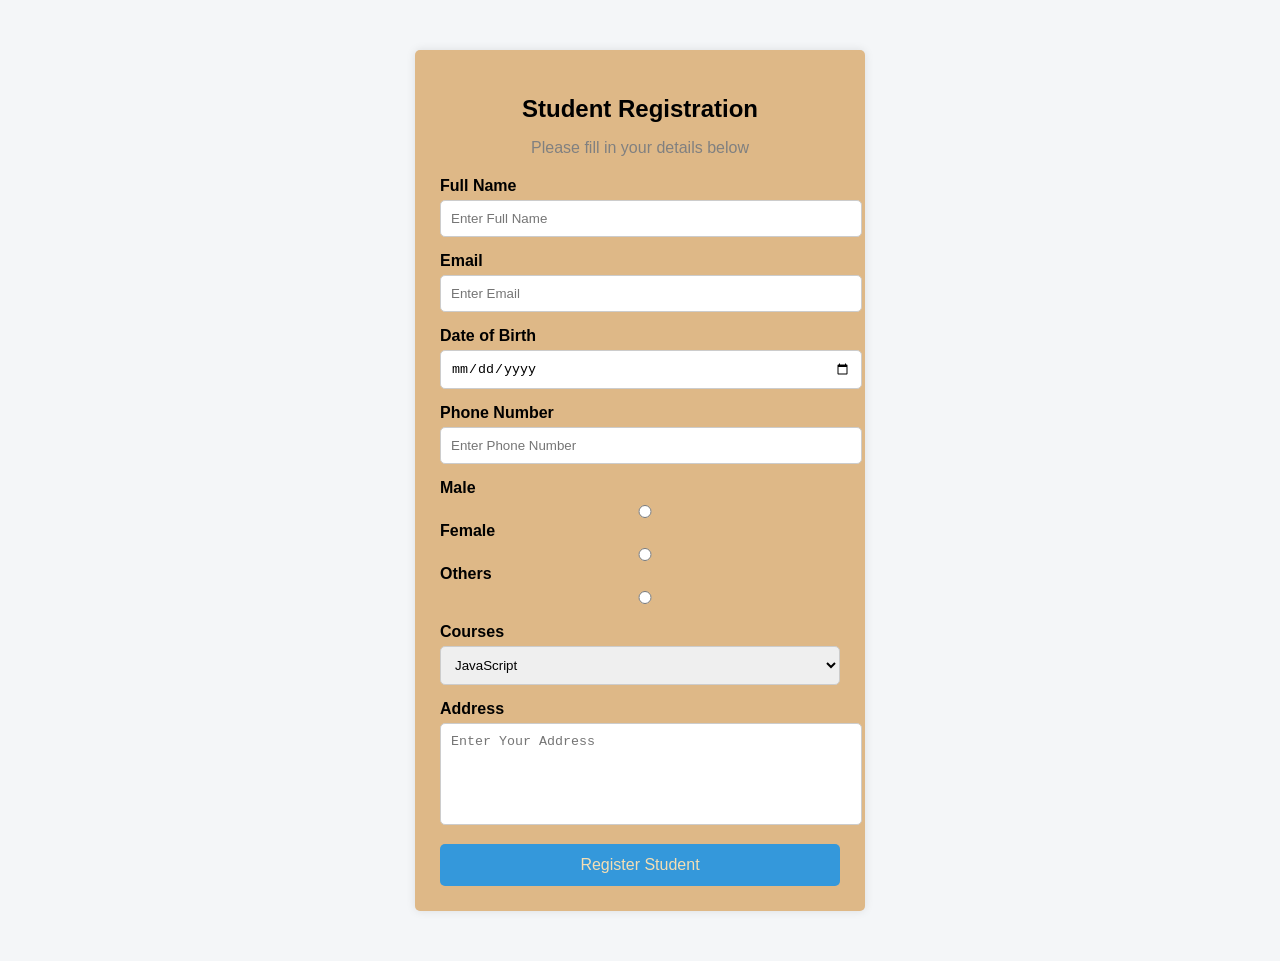
==== forms.html @ 8ef8a0f3 "initial commit" ====
<!DOCTYPE html>
<html lang="en">
<head>
    <link rel="stylesheet" href="assets/css/mystyle.css">
    <meta charset="UTF-8">
    <meta name="viewport" content="width=device-width, initial-scale=1.0">
    <title>Student Registration </title>
</head>
<body>
    <div class="form-container">
        <h2>Student Registration </h2>
        <p>Please fill in your details below</p>
        <form action="">
            <div class="form-group">
                <label for="">Full Name</label>
                <input type="text" placeholder="Enter Full Name" required>
            </div>
            <div class="form-group">
                <label for="">Email</label>
                <input type="email" placeholder="Enter Email" required>
            </div>
            <div class="form-group">
                <label for="">Date of Birth</label>
                <input type="date" required>
            </div>
            <div class="form-group">
                <label for="">Phone Number</label>
                <input type="text" placeholder="Enter Phone Number" required>
            </div>
            <div class="form-group">
                <label for="">Male</label>
                <input type="radio" name="gender" required>
                <label for="">Female</label>
                <input type="radio" name="gender" required>
                <label for="">Others</label>
                <input type="radio" name="gender" required>
            </div>
            <div class="form-group">
            <label for="">Courses</label>
            <select name="" id="">
                <option value="js">JavaScript</option>
                <option value="web">WebDevelopment</option>
                <option value="cyber">CyberSecurity</option>
                <option value="data">Datascience</option>
                <option value="">Mobile App development</option>
            </select>
            </div>
        <div class="form-group">
            <label for="">Address</label>
            <textarea placeholder="Enter Your Address" name="Address" id=""></textarea>
        </div>
        <button class="btn">Register Student</button>
    </div>
---- assets/css/mystyle.css ----
body{
    font-family: Arial, Helvetica, sans-serif;
    margin: 0;
    padding: 0;
    background-color: #f4f6f8;

}
.form-container{
    width: 400px;
    background-color: burlywood;
    margin: 50px auto;
    padding: 25px;
    border-radius: 5px;
    box-shadow: 0 0 10px rgba(0,0,0,0.1);

}
.form-container h2{
    text-align: center;
    margin-bottom: 5px;
}
.form-container p{
    text-align: center;
    color: gray;
    margin-bottom: 20px;
}
.form-group{
    margin-bottom: 15px;
}
.form-group label{
    display: block;
    margin-bottom: 5px;
    font-weight: bold;
}
.form-group input,
.form-group select,
.form-group textarea{
    width: 100%;
    padding: 10px;
    border-radius: 5px;
    border: 1px solid #ccc;
}
.form-group textarea{
    resize: none;
    height: 80px;
}
.btn{
    width: 100%;
    background-color: #3498db;
    border: none;
    color: wheat;
    padding: 12px;
    font-size: 16px;
    border-radius: 5px;
    cursor: pointer;

}
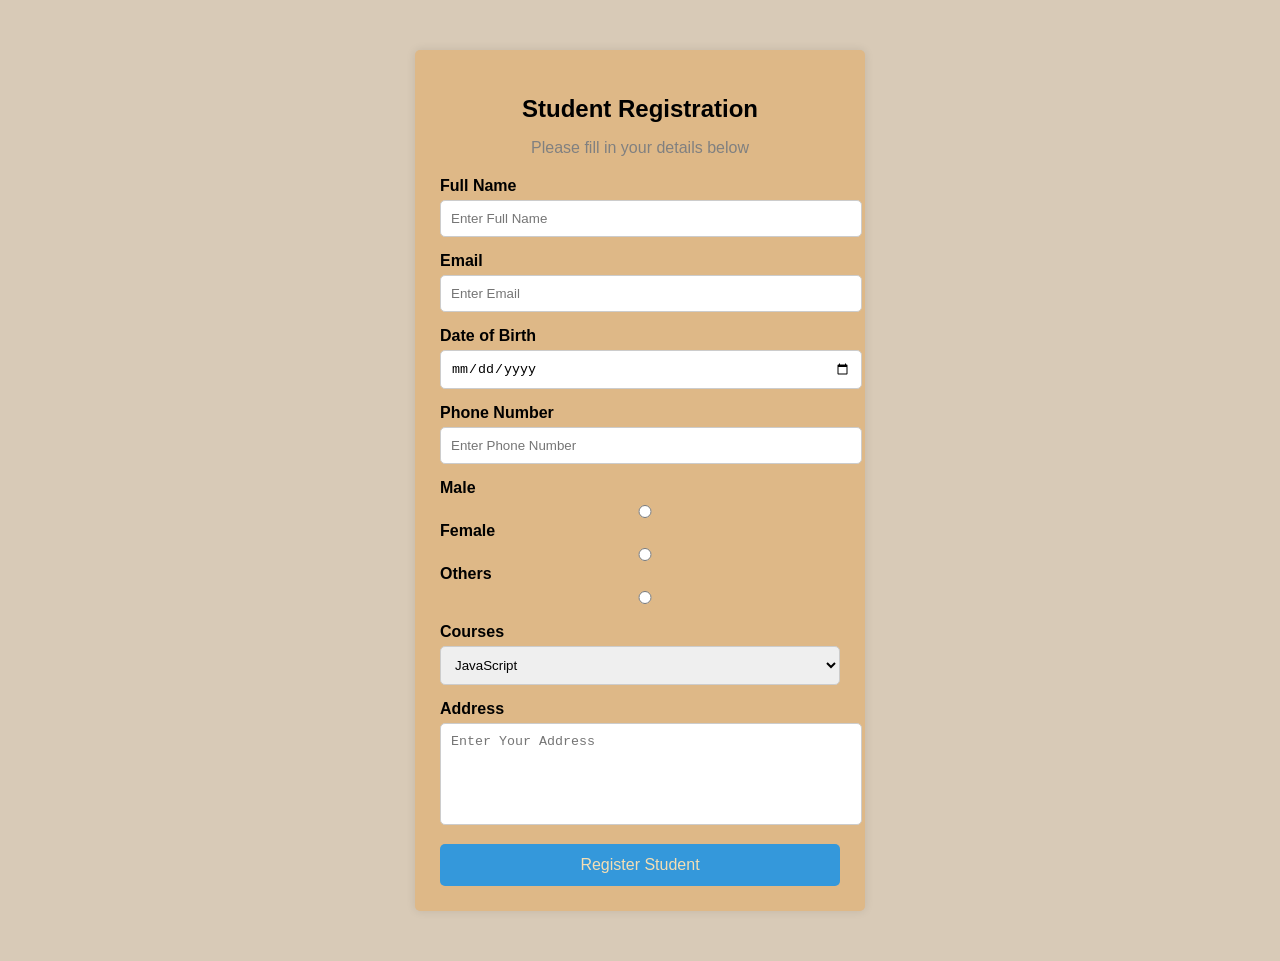
==== commit 83e2ed7b: "added file" ====
--- a/forms.html
+++ b/forms.html
@@ -8,7 +8,7 @@
 </head>
 <body>
     <div class="form-container">
-        <h2>Student Registration </h2>
+        <h2>Student Registration</h2>
         <p>Please fill in your details below</p>
         <form action="">
             <div class="form-group">
--- a/assets/css/mystyle.css
+++ b/assets/css/mystyle.css
@@ -2,7 +2,7 @@
     font-family: Arial, Helvetica, sans-serif;
     margin: 0;
     padding: 0;
-    background-color: #f4f6f8;
+    background-color: rgb(216, 202, 183);
 
 }
 .form-container{
